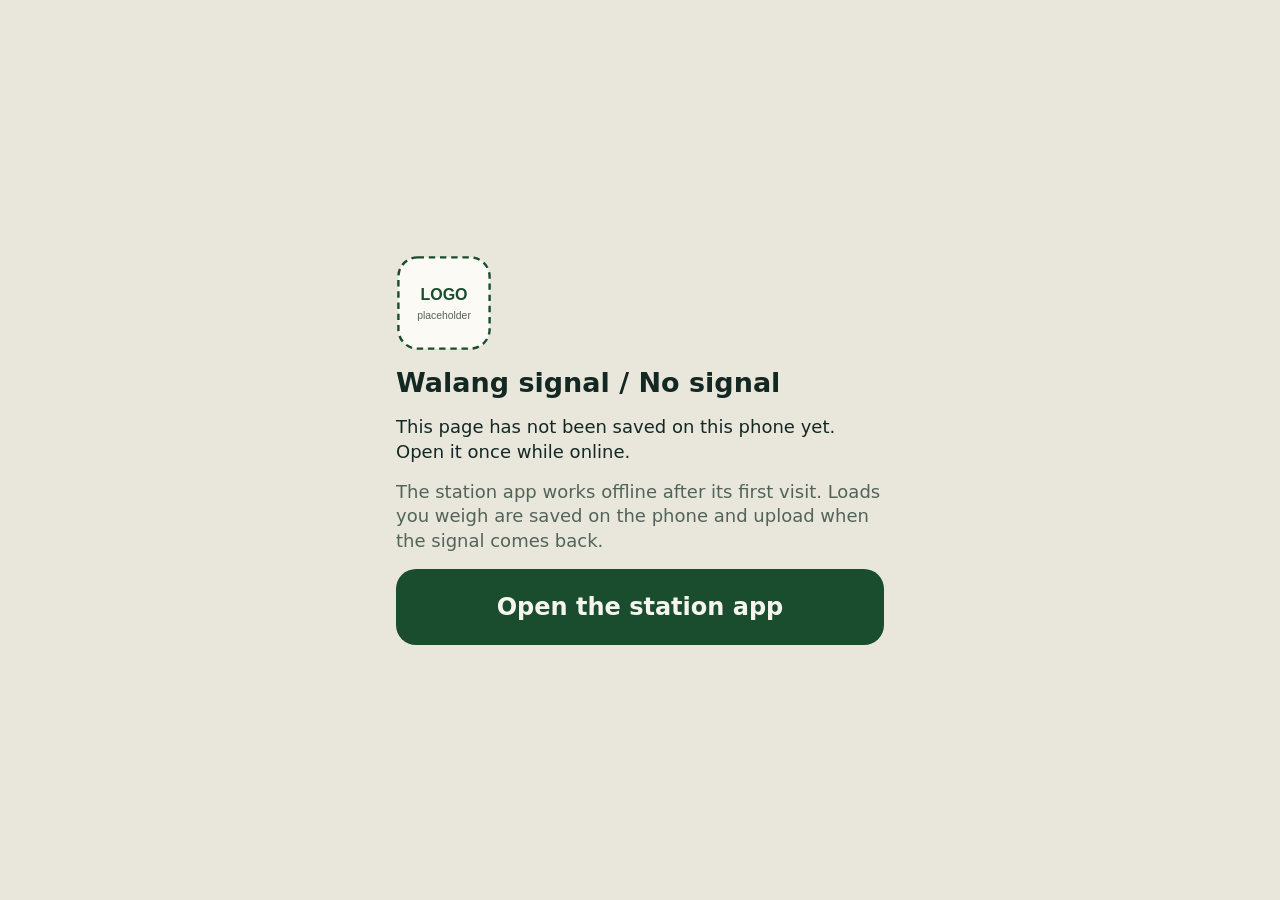
==== app/offline.html @ 593216d3 "Updated the WebApp" ====
<!doctype html>
<html lang="fil">
<head>
<meta charset="utf-8">
<meta name="viewport" content="width=device-width, initial-scale=1">
<meta name="theme-color" content="#1A4D2E">
<title>WasteLedger PH · Offline</title>
<link rel="stylesheet" href="assets/css/tokens.css">
<link rel="stylesheet" href="assets/css/components.css">
</head>
<body>
<main class="page stack">
  <img src="assets/images/placeholder-logo.svg" alt="Logo placeholder" width="96" height="96">
  <h1>Walang signal / No signal</h1>
  <p>This page has not been saved on this phone yet. Open it once while online.</p>
  <p class="sub">The station app works offline after its first visit. Loads you weigh are saved on the phone and upload when the signal comes back.</p>
  <a class="btn big" href="pages/station/dashboard.html">Open the station app</a>
</main>
</body>
</html>
---- app/assets/css/tokens.css ----
:root {
  --cream: #F6F4EE;
  --card: #FCFAF5;
  --leaf: #65A33D;
  --leaf-tint: #E8EEDC;
  --forest: #1A4D2E;
  --charcoal: #142823;
  --muted: #52645A;
  --line: #D6DED0;
  --gold: #F9A01B;
  --gold-tint: #FFF0D3;
  --tangerine: #EA7C0A;
  --citrus: #C25400;
  --page: #E9E6DC;
  --radius: 18px;
  --tap: 64px;
  --font: 'Atkinson Hyperlegible', system-ui, -apple-system, 'Segoe UI', sans-serif;
}
---- app/assets/css/components.css ----
* { box-sizing: border-box; }
html, body { height: 100%; }
body {
  margin: 0;
  background: var(--page);
  color: var(--charcoal);
  font-family: var(--font);
  font-size: 18px;
  line-height: 1.35;
  font-variant-numeric: tabular-nums;
}
h1, h2, h3, p { margin: 0; }
h1 { font-size: 27px; line-height: 1.2; }
h2 { font-size: 20px; }
button, input, select, textarea { font: inherit; color: inherit; }
button { cursor: pointer; }
button:focus-visible, input:focus-visible, select:focus-visible, textarea:focus-visible, a:focus-visible {
  outline: 3px solid var(--citrus);
  outline-offset: 2px;
}
[hidden] { display: none !important; }

/* Phone shell: framed on desktop, full screen on a phone */
.phone {
  position: relative;
  width: 100%;
  max-width: 430px;
  height: 100dvh;
  margin: 0 auto;
  background: var(--cream);
  display: flex;
  flex-direction: column;
  overflow: hidden;
}
@media (min-width: 600px) and (min-height: 800px) {
  body { display: flex; align-items: center; justify-content: center; }
  .phone { width: 390px; height: 844px; border-radius: 36px; box-shadow: 0 10px 30px rgba(20,40,35,.14); }
}
#app { flex: 1; min-height: 0; display: flex; flex-direction: column; }
.screen { flex: 1; min-height: 0; display: flex; flex-direction: column; }
.scroll { flex: 1; min-height: 0; overflow-y: auto; padding: 16px 20px; display: flex; flex-direction: column; gap: 14px; }
.foot { flex-shrink: 0; padding: 8px 20px 20px; display: flex; flex-direction: column; gap: 10px; }
.sub { color: var(--muted); }
.small { font-size: 16px; }
.center { text-align: center; }
.row { display: flex; align-items: center; gap: 10px; }
.grow { flex: 1; min-width: 0; }
.spread { display: flex; align-items: center; justify-content: space-between; gap: 10px; }
.bold { font-weight: 700; }

/* Buttons */
.btn {
  min-height: var(--tap);
  width: 100%;
  padding: 10px 16px;
  border: 0;
  border-radius: var(--radius);
  background: var(--forest);
  color: var(--cream);
  font-size: 21px;
  font-weight: 700;
  display: flex;
  align-items: center;
  justify-content: center;
  gap: 10px;
  text-decoration: none;
}
.btn.big { min-height: 76px; font-size: 24px; border-radius: 20px; }
.btn.outline { background: transparent; color: var(--forest); border: 2px solid var(--forest); }
.btn.warn { background: var(--citrus); color: #fff; }
.btn[disabled] { background: var(--line); color: var(--muted); border-color: var(--line); cursor: not-allowed; }
.pill {
  height: 52px;
  padding: 0 16px 0 10px;
  border-radius: 26px;
  border: 1.5px solid var(--line);
  background: var(--card);
  display: inline-flex;
  align-items: center;
  gap: 4px;
  font-size: 18px;
  font-weight: 700;
}
.pill.plain { padding: 0 14px; gap: 6px; }
.top { flex-shrink: 0; padding: 16px 16px 8px; display: flex; align-items: center; gap: 8px; }

/* Forest header */
.hero {
  background: var(--forest);
  color: var(--cream);
  padding: 18px 20px 22px;
  border-radius: 0 0 28px 28px;
  display: flex;
  flex-direction: column;
  gap: 12px;
  flex-shrink: 0;
}
.hero .ghost {
  min-height: 44px;
  padding: 0 12px;
  border-radius: 22px;
  border: 1.5px solid rgba(246,244,238,.45);
  background: rgba(246,244,238,.12);
  color: var(--cream);
  font-size: 16px;
  font-weight: 700;
  display: inline-flex;
  align-items: center;
  gap: 6px;
}
.avatar {
  width: 46px; height: 46px; border-radius: 23px; flex-shrink: 0;
  background: var(--gold); color: var(--charcoal);
  font-size: 17px; font-weight: 700;
  display: flex; align-items: center; justify-content: center;
}
.money { font-size: 44px; font-weight: 700; line-height: 1.1; }
.track { height: 12px; border-radius: 6px; background: rgba(246,244,238,.25); overflow: hidden; }
.track > span { display: block; height: 100%; background: var(--gold); border-radius: 6px; }
.stat { background: rgba(246,244,238,.1); border-radius: 16px; padding: 12px 14px; display: flex; flex-direction: column; font-size: 15px; }
.stat b { font-size: 32px; }

/* Cards and lists */
.card {
  border: 1px solid var(--line);
  border-radius: 16px;
  background: var(--card);
  padding: 14px;
  display: flex;
  flex-direction: column;
  gap: 8px;
}
button.card, a.card { text-align: left; width: 100%; text-decoration: none; color: inherit; }
.note { border-radius: 16px; background: var(--leaf-tint); padding: 12px 14px; font-size: 17px; }
.note.warn { background: var(--gold-tint); border: 2px solid var(--citrus); }
.tiles { display: grid; grid-template-columns: repeat(2, minmax(0, 1fr)); gap: 12px; }
.tile {
  min-height: 92px;
  border: 1px solid var(--line);
  border-radius: 18px;
  background: var(--card);
  display: flex;
  flex-direction: column;
  align-items: center;
  justify-content: center;
  gap: 6px;
  font-size: 18px;
  font-weight: 700;
  padding: 10px;
  text-align: center;
}
.tile svg { color: var(--forest); }
.kv { display: flex; justify-content: space-between; gap: 12px; padding: 8px 0; border-bottom: 1px solid var(--line); }
.kv:last-child { border-bottom: 0; }
.kv span:last-child { font-weight: 700; text-align: right; }
.badge { display: inline-flex; align-items: center; gap: 4px; border-radius: 14px; padding: 2px 10px; font-size: 16px; font-weight: 700; background: var(--leaf-tint); }
.badge.minor { background: var(--gold-tint); }
.badge.rejected { background: var(--charcoal); color: var(--cream); }
.chips { display: flex; gap: 8px; flex-wrap: wrap; }
.chip { min-height: 48px; padding: 0 16px; border-radius: 24px; border: 1.5px solid var(--line); background: var(--card); font-size: 17px; font-weight: 700; display: inline-flex; align-items: center; gap: 6px; }
.chip[aria-pressed="true"] { background: var(--forest); border-color: var(--forest); color: var(--cream); }

/* Tracker and timeline */
.steps { display: flex; flex-direction: column; }
.step { display: flex; gap: 12px; padding-bottom: 16px; position: relative; }
.step:last-child { padding-bottom: 0; }
.step::before { content: ''; position: absolute; left: 15px; top: 32px; bottom: 0; width: 3px; background: var(--line); }
.step:last-child::before { display: none; }
.dot { width: 32px; height: 32px; flex-shrink: 0; border-radius: 16px; display: flex; align-items: center; justify-content: center; border: 3px solid var(--line); background: var(--card); color: var(--muted); }
.step.done .dot { background: var(--forest); border-color: var(--forest); color: var(--cream); }
.step.now .dot { background: var(--gold); border-color: var(--gold); color: var(--charcoal); }
.step.bad .dot { background: var(--charcoal); border-color: var(--charcoal); color: var(--cream); }
.stepper { display: grid; grid-template-columns: repeat(5, minmax(0, 1fr)); gap: 4px; padding: 0 16px 8px; flex-shrink: 0; }
.stepper div { display: flex; flex-direction: column; gap: 4px; font-size: 14px; text-align: center; color: var(--muted); }
.stepper i { height: 8px; border-radius: 4px; background: var(--line); }
.stepper .on i { background: var(--forest); }
.stepper .cur { color: var(--charcoal); font-weight: 700; }

/* Keypad */
.display {
  border-radius: 18px;
  border: 3px solid var(--forest);
  background: var(--card);
  min-height: 80px;
  display: flex;
  align-items: center;
  justify-content: center;
  gap: 8px;
  font-size: 44px;
  font-weight: 700;
}
.display small { font-size: 22px; color: var(--muted); }
.keys { display: grid; grid-template-columns: repeat(3, minmax(0, 1fr)); gap: 8px; }
.key { height: 58px; border: 1px solid var(--line); border-radius: 14px; background: var(--card); font-size: 26px; font-weight: 700; display: flex; align-items: center; justify-content: center; }
.otp { display: grid; grid-template-columns: repeat(6, minmax(0, 1fr)); gap: 6px; }
.otp span { height: 58px; border-radius: 12px; border: 2px solid var(--line); background: var(--card); display: flex; align-items: center; justify-content: center; font-size: 26px; font-weight: 700; }

/* Forms */
.field { display: flex; flex-direction: column; gap: 6px; font-weight: 700; }
.field input, .field select, .field textarea {
  min-height: 56px;
  padding: 10px 14px;
  border-radius: 14px;
  border: 2px solid var(--line);
  background: var(--card);
  font-weight: 400;
  width: 100%;
}
.check { display: flex; gap: 12px; align-items: flex-start; padding: 12px; border-radius: 14px; border: 2px solid var(--line); background: var(--card); font-size: 17px; cursor: pointer; }
.check input { width: 28px; height: 28px; flex-shrink: 0; margin: 0; accent-color: var(--forest); }
.error { color: #8E3B00; font-weight: 700; display: flex; gap: 6px; align-items: flex-start; }

/* Bottom nav */
.nav {
  flex-shrink: 0;
  display: grid;
  grid-template-columns: repeat(5, minmax(0, 1fr));
  align-items: end;
  background: var(--card);
  border-top: 1px solid var(--line);
  padding: 6px 4px 8px;
}
.nav button {
  border: 0;
  background: transparent;
  min-height: 60px;
  display: flex;
  flex-direction: column;
  align-items: center;
  justify-content: flex-end;
  gap: 2px;
  font-size: 15px;
  color: var(--muted);
  position: relative;
}
.nav button[aria-current="page"] { color: var(--forest); font-weight: 700; }
.nav .qr { margin-top: -30px; }
.nav .qr span.fab { width: 70px; height: 70px; border-radius: 35px; background: var(--citrus); color: #fff; display: flex; align-items: center; justify-content: center; box-shadow: 0 6px 14px rgba(194,84,0,.35); border: 4px solid var(--card); }
.nav .count { position: absolute; top: 2px; right: 18%; min-width: 24px; height: 24px; border-radius: 12px; background: var(--citrus); color: #fff; font-size: 15px; font-weight: 700; display: flex; align-items: center; justify-content: center; padding: 0 5px; }

/* Chat */
.bubble { max-width: 85%; padding: 10px 14px; border-radius: 16px; background: var(--card); border: 1px solid var(--line); align-self: flex-start; font-size: 18px; }
.bubble.me { align-self: flex-end; background: var(--forest); color: var(--cream); border-color: var(--forest); }
.bubble time { display: block; font-size: 15px; opacity: .85; margin-top: 2px; }

/* QR card */
.qr-card { border-radius: 22px; background: var(--forest); color: var(--cream); padding: 20px; display: flex; flex-direction: column; align-items: center; gap: 12px; }
.qr-box { background: #fff; padding: 14px; border-radius: 16px; line-height: 0; }
.qr-box svg { width: 220px; height: 220px; display: block; }

/* Scanner and photo */
.scanner { flex: 1; min-height: 240px; border-radius: 24px; border: 0; background: var(--charcoal); color: var(--cream); display: flex; flex-direction: column; align-items: center; justify-content: center; gap: 14px; font-size: 18px; font-weight: 700; padding: 16px; }
.frame { width: 170px; height: 170px; border: 6px solid var(--gold); border-radius: 16px; }
.photo-img { width: 100%; border-radius: 18px; display: block; }

.toast { position: absolute; left: 16px; right: 16px; bottom: 96px; background: var(--charcoal); color: var(--cream); border-radius: 14px; padding: 12px 16px; font-weight: 700; z-index: 5; }

@media print {
  body * { visibility: hidden; }
  .print-area, .print-area * { visibility: visible; }
  .print-area { position: fixed; left: 0; top: 0; width: 360px; }
}

/* Hero controls sit on forest, so they need their own contrast */
.hero .chip { color: var(--charcoal); background: var(--cream); border-color: var(--cream); }

/* Fixed weight entry: keypad and Next never scroll away */
.foot.entry { gap: 8px; padding-top: 8px; border-top: 1px solid var(--line); }
.entry .display { min-height: 60px; font-size: 36px; }
.entry .key { height: 50px; }
.entry .keys { gap: 6px; }
.entry .btn { min-height: 60px; }
.entry .totals { display: flex; justify-content: space-between; gap: 8px; font-size: 16px; }

.nowrap { white-space: nowrap; }
.mini { display: grid; grid-template-columns: repeat(3, minmax(0, 1fr)); gap: 4px; }
.mini div { display: flex; flex-direction: column; gap: 4px; font-size: 15px; text-align: center; color: var(--muted); }
.mini i { height: 8px; border-radius: 4px; background: var(--line); }
.mini .on { color: var(--charcoal); font-weight: 700; }
.mini .on i { background: var(--forest); }
.stat b { font-size: 28px; white-space: nowrap; }
.nav .count { background: var(--gold); color: var(--charcoal); }

/* ---- Accessibility helpers ---- */
/* Read by screen readers, not shown on screen. */
.sr-only {
  position: absolute; width: 1px; height: 1px; padding: 0; margin: -1px;
  overflow: hidden; clip: rect(0 0 0 0); white-space: nowrap; border: 0;
}
/* Headings get focus when a screen opens; they don't need a visible ring for that. */
h1[tabindex="-1"]:focus { outline: none; }
@media (prefers-reduced-motion: reduce) {
  *, *::before, *::after { animation: none !important; transition: none !important; scroll-behavior: auto !important; }
}

/* ---- Layout classes that replace inline styles ---- */
.page { max-width: 520px; margin: 0 auto; padding: 32px 16px; width: 100%; }
.page.wide { max-width: 760px; padding: 24px 16px; }
.stack { display: flex; flex-direction: column; gap: 16px; }
.results { display: flex; flex-direction: column; gap: 8px; }
.logo { align-self: center; }
.logo.lead { margin-top: 16px; }
.amount { font-size: 24px; }
.qr-id { font-size: 30px; font-weight: 700; }
.qr-title { font-size: 21px; }
.display.phone-num { font-size: 32px; }
.hero-title { font-size: 18px; line-height: 1.35; }
.inline-select { min-height: 48px; border-radius: 12px; border: 2px solid var(--line); padding: 0 10px; background: var(--card); }

/* Result screens (saved, queued, error, applied) */
.scroll.result { align-items: center; justify-content: center; }
.avatar.result-icon { width: 84px; height: 84px; border-radius: 42px; }
.result-icon.is-done { background: var(--forest); color: var(--cream); }
.result-icon.is-queued { background: var(--gold); color: var(--charcoal); }
.result-icon.is-error { background: var(--citrus); color: var(--cream); }

/* Selected cards and tiles follow aria-pressed, so the look and the spoken state always agree */
.card[aria-pressed="true"], .tile[aria-pressed="true"] { border: 3px solid var(--forest); background: var(--leaf-tint); }
.grade-card { min-height: 84px; }
.grade-name { font-size: 22px; }
.dot.grade-clean, .dot.grade-minor, .dot.grade-rejected { border: 0; }
.dot.grade-clean { background: var(--forest); color: var(--cream); }
.dot.grade-minor { background: var(--gold); color: var(--charcoal); }
.dot.grade-rejected { background: var(--charcoal); color: var(--cream); }
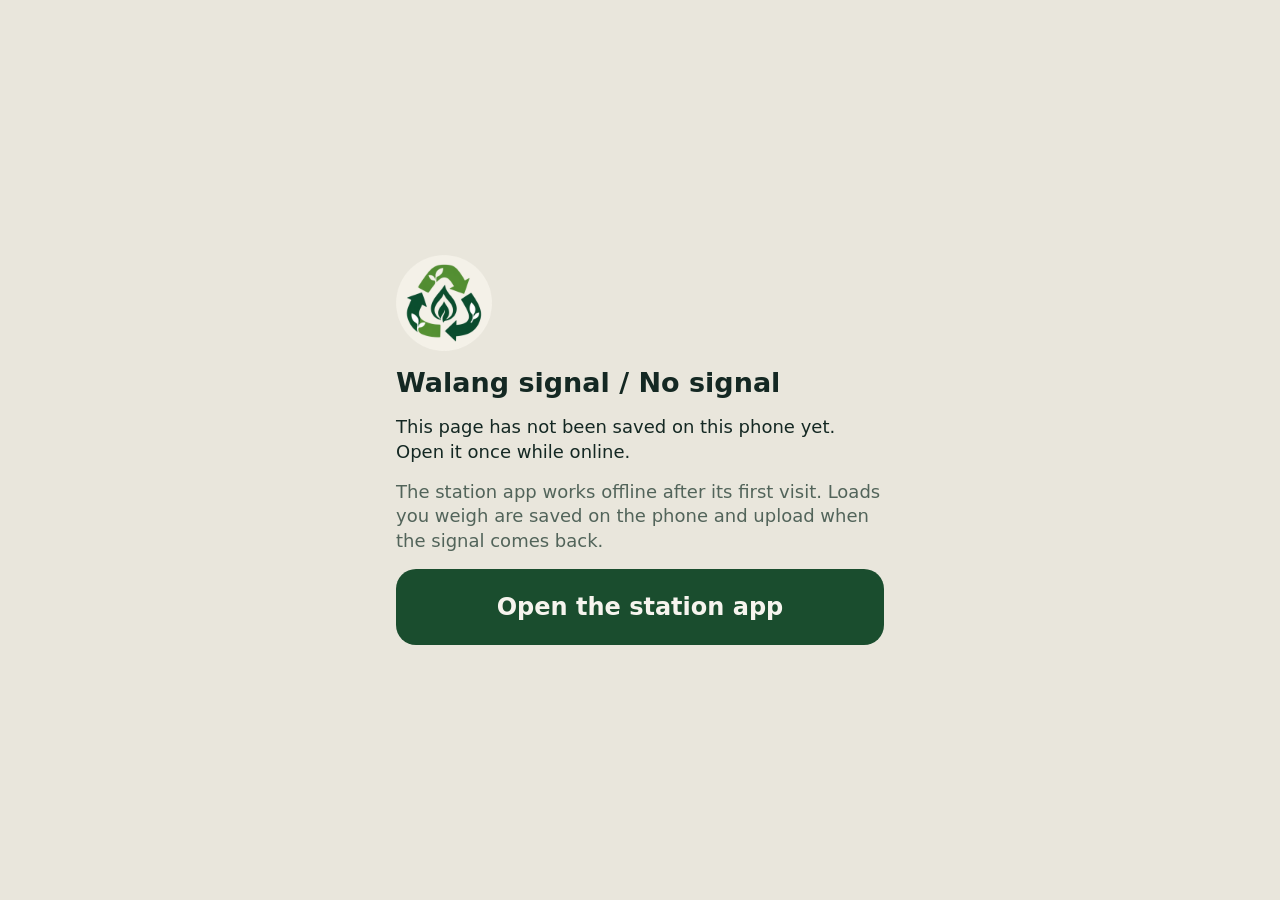
==== commit 7c3e8da9: "Updated the WebApp" ====
--- a/app/offline.html
+++ b/app/offline.html
@@ -5,12 +5,13 @@
 <meta name="viewport" content="width=device-width, initial-scale=1">
 <meta name="theme-color" content="#1A4D2E">
 <title>WasteLedger PH · Offline</title>
+<link rel="icon" type="image/png" href="assets/icons/icon-192.png">
 <link rel="stylesheet" href="assets/css/tokens.css">
 <link rel="stylesheet" href="assets/css/components.css">
 </head>
 <body>
 <main class="page stack">
-  <img src="assets/images/placeholder-logo.svg" alt="Logo placeholder" width="96" height="96">
+  <img src="assets/images/logo.png" alt="WasteLedger PH" width="96" height="96">
   <h1>Walang signal / No signal</h1>
   <p>This page has not been saved on this phone yet. Open it once while online.</p>
   <p class="sub">The station app works offline after its first visit. Loads you weigh are saved on the phone and upload when the signal comes back.</p>
